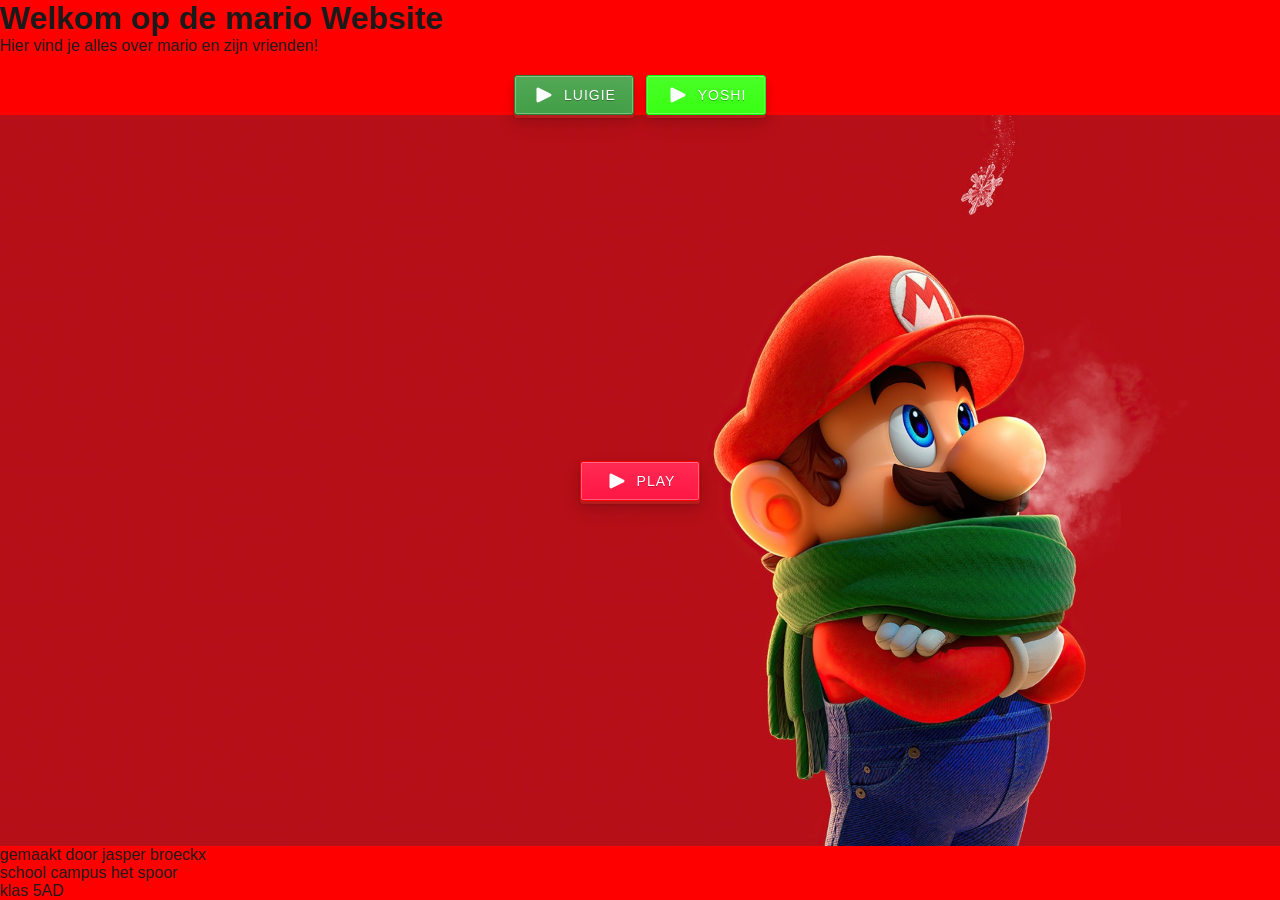
==== index.html @ 785d80b9 "Update index.html" ====
<!DOCTYPE html>
<html lang="nl-BE">
<head>
    <meta charset="UTF-8">
    <meta name="viewport" content="width=device-width, initial-scale=1.0">
    <title>Yoshi Website</title>
    <link rel="stylesheet" href="CSS/styles.css">
</head>
<body>
    <h1>Welkom op de mario Website</h1>
    <p>Hier vind je alles over mario en zijn vrienden!</p>

    <!-- From Uiverse.io by elijahgummer -->
    <div class="button-row">
      <button class="button-with-icon luigi">
        <svg
          class="icon"
          id="Play"
          viewBox="0 0 48 48"
          xmlns="http://www.w3.org/2000/svg"
        >
          <path
            class="color000000 svgShape"
            fill="#ffffff"
            d="M12 39c-.549 0-1.095-.15-1.578-.447A3.008 3.008 0 0 1 9 36V12c0-1.041.54-2.007 1.422-2.553a3.014 3.014 0 0 1 2.919-.132l24 12a3.003 3.003 0 0 1 0 5.37l-24 12c-.42.21-.885.315-1.341.315z"
          ></path>
        </svg>
        <span class="text">luigie</span>
      </button>
      <button class="button-with-icon yoshi">
        <svg
          class="icon"
          id="Play2"
          viewBox="0 0 48 48"
          xmlns="http://www.w3.org/2000/svg"
        >
          <path
            class="color000000 svgShape"
            fill="#ffffff"
            d="M12 39c-.549 0-1.095-.15-1.578-.447A3.008 3.008 0 0 1 9 36V12c0-1.041.54-2.007 1.422-2.553a3.014 3.014 0 0 1 2.919-.132l24 12a3.003 3.003 0 0 1 0 5.37l-24 12c-.42.21-.885.315-1.341.315z"
          ></path>
        </svg>
        <span class="text">yoshi</span>
      </button>
    </div>
    <div class="center-area">
      <button class="button-with-icon">
        <svg
          class="icon"
          id="Play3"
          viewBox="0 0 48 48"
          xmlns="http://www.w3.org/2000/svg"
        >
          <path
            class="color000000 svgShape"
            fill="#ffffff"
            d="M12 39c-.549 0-1.095-.15-1.578-.447A3.008 3.008 0 0 1 9 36V12c0-1.041.54-2.007 1.422-2.553a3.014 3.014 0 0 1 2.919-.132l24 12a3.003 3.003 0 0 1 0 5.37l-24 12c-.42.21-.885.315-1.341.315z"
          ></path>
        </svg>
        <span class="text">Play</span>
      </button>
    </div>
    <script src="js/index.js"></script>
    <footer>
        <p>gemaakt door jasper broeckx</p>
        <p>school campus het spoor</p>
        <p>klas 5AD</p>
    </footer>
</body>
</html>
---- CSS/styles.css ----
* { box-sizing: border-box; margin: 0; padding: 0; }

body {
  font-family: "Trebuchet MS", Arial, sans-serif;
  background: #ff0000;
  color: #1a1a1a;
  min-height: 100vh;
  display: flex;
  flex-direction: column;
}

/* Index page styles */
.button-row {
  display: flex;
  gap: 12px;
  align-items: center;
  margin-top: 20px;
  justify-content: center;
}

.center-area {
  flex: 1;
  display: flex;
  align-items: center;
  justify-content: center;
  width: 100%;
  background: url('../media/super-mario-fr-1920x1201.jpg') center bottom / cover no-repeat;
}

.button-with-icon {
  overflow: hidden;
  display: inline-flex;
  align-items: center;
  justify-content: center;
  border: 1px solid #ff0000;
  font-family: "Istok Web", sans-serif;
  letter-spacing: 1px;
  padding: 0 12px;
  text-align: center;
  width: 120px;
  height: 40px;
  font-size: 14px;
  text-transform: uppercase;
  font-weight: normal;
  border-radius: 3px;
  outline: none;
  user-select: none;
  cursor: pointer;
  transform: translateY(0px);
  position: relative;
  box-shadow:
    inset 0 30px 30px -15px rgba(255, 255, 255, 0.1),
    inset 0 0 0 1px rgba(255, 255, 255, 0.3),
    inset 0 1px 20px rgba(0, 0, 0, 0),
    0 3px 0 #b71c1c,
    0 3px 2px rgba(0, 0, 0, 0.2),
    0 5px 10px rgba(0, 0, 0, 0.1),
    0 10px 20px rgba(0, 0, 0, 0.1);
  background: #ff1744;
  color: white;
  text-shadow: 0 1px 0 rgba(0, 0, 0, 0.3);
  transition: 150ms all ease-in-out;
}

.button-with-icon .icon {
  margin-right: 8px;
  width: 24px;
  height: 24px;
  transition: all 0.5s ease-in-out;
}

.button-with-icon:active {
  transform: translateY(3px);
  box-shadow:
    inset 0 16px 2px -15px rgba(0, 0, 0, 0),
    inset 0 0 0 1px rgba(255, 255, 255, 0.15),
    inset 0 1px 20px rgba(0, 0, 0, 0.1),
    0 0 0 #ff0000,
    0 0 0 2px rgba(255, 255, 255, 0.5),
    0 0 0 rgba(255, 0, 0, 0),
    0 0 0 rgba(0, 0, 0, 0);
}

.button-with-icon:hover .text {
  transform: translateX(80px);
}

.button-with-icon:hover .icon {
  transform: translate(23px);
}

.text {
  transition: all 0.5s ease-in-out;
}

.yoshi {
  background: #39ff14;
  border-color: #00ff00;
}

.luigi {
  background: #43a047;
  border-color: #2e7d32;
}

/* Game page styles */
.card {
  background: #fff;
  border: 4px solid #000;
  border-radius: 8px;
  padding: 20px;
  text-align: center;
  margin-bottom: 40px;
}

#score {
  font-size: 24px;
  font-weight: bold;
  margin-bottom: 20px;
}

#clicker {
  padding: 15px 30px;
  font-size: 18px;
  background: #d32f2f;
  color: white;
  border: none;
  border-radius: 4px;
  cursor: pointer;
  font-weight: bold;
}

#clicker:hover {
  background: #b71c1c;
}

#clicker:active {
  transform: scale(0.95);
}
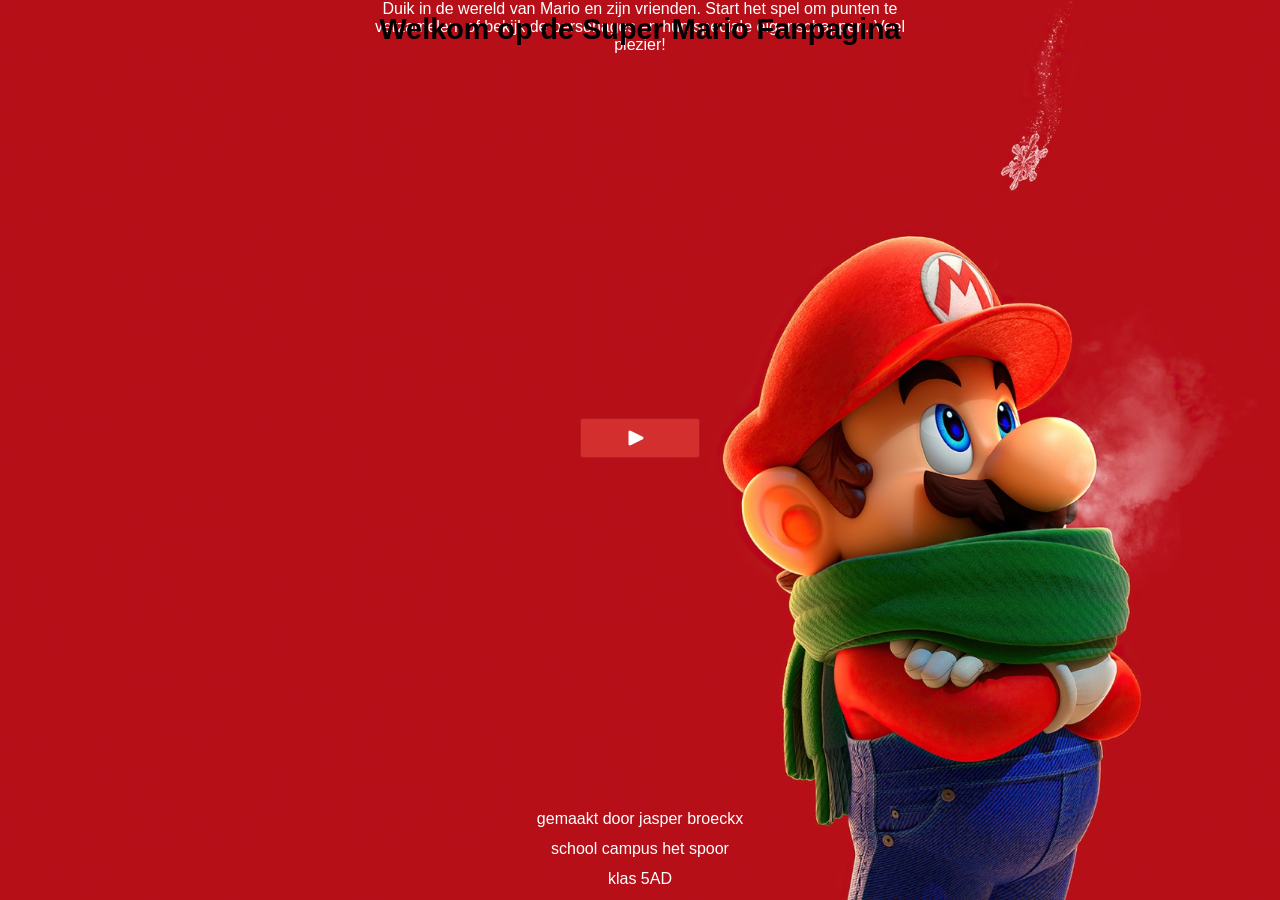
==== commit 3b0d8d13: "Make button text accessible; add Luigi/Yoshi Convert .button-with-icon .text to a visually-hidden pa" ====
--- a/index.html
+++ b/index.html
@@ -3,48 +3,15 @@
 <head>
     <meta charset="UTF-8">
     <meta name="viewport" content="width=device-width, initial-scale=1.0">
-    <title>Yoshi Website</title>
+    <title>mario Website</title>
     <link rel="stylesheet" href="CSS/styles.css">
 </head>
 <body>
-    <h1>Welkom op de mario Website</h1>
-    <p>Hier vind je alles over mario en zijn vrienden!</p>
+    <h1>Welkom op de Super Mario Fanpagina</h1>
+    <p>Duik in de wereld van Mario en zijn vrienden. Start het spel om punten te verzamelen, of bekijk de personages en hun speciale eigenschappen. Veel plezier!</p>
 
-    <!-- From Uiverse.io by elijahgummer -->
-    <div class="button-row">
-      <button class="button-with-icon luigi">
-        <svg
-          class="icon"
-          id="Play"
-          viewBox="0 0 48 48"
-          xmlns="http://www.w3.org/2000/svg"
-        >
-          <path
-            class="color000000 svgShape"
-            fill="#ffffff"
-            d="M12 39c-.549 0-1.095-.15-1.578-.447A3.008 3.008 0 0 1 9 36V12c0-1.041.54-2.007 1.422-2.553a3.014 3.014 0 0 1 2.919-.132l24 12a3.003 3.003 0 0 1 0 5.37l-24 12c-.42.21-.885.315-1.341.315z"
-          ></path>
-        </svg>
-        <span class="text">luigie</span>
-      </button>
-      <button class="button-with-icon yoshi">
-        <svg
-          class="icon"
-          id="Play2"
-          viewBox="0 0 48 48"
-          xmlns="http://www.w3.org/2000/svg"
-        >
-          <path
-            class="color000000 svgShape"
-            fill="#ffffff"
-            d="M12 39c-.549 0-1.095-.15-1.578-.447A3.008 3.008 0 0 1 9 36V12c0-1.041.54-2.007 1.422-2.553a3.014 3.014 0 0 1 2.919-.132l24 12a3.003 3.003 0 0 1 0 5.37l-24 12c-.42.21-.885.315-1.341.315z"
-          ></path>
-        </svg>
-        <span class="text">yoshi</span>
-      </button>
-    </div>
     <div class="center-area">
-      <button class="button-with-icon">
+      <a class="button-with-icon" href="html/game.html" aria-label="Speel">
         <svg
           class="icon"
           id="Play3"
@@ -57,8 +24,8 @@
             d="M12 39c-.549 0-1.095-.15-1.578-.447A3.008 3.008 0 0 1 9 36V12c0-1.041.54-2.007 1.422-2.553a3.014 3.014 0 0 1 2.919-.132l24 12a3.003 3.003 0 0 1 0 5.37l-24 12c-.42.21-.885.315-1.341.315z"
           ></path>
         </svg>
-        <span class="text">Play</span>
-      </button>
+        <span class="text">Speel</span>
+      </a>
     </div>
     <script src="js/index.js"></script>
     <footer>
--- a/CSS/styles.css
+++ b/CSS/styles.css
@@ -1,21 +1,43 @@
 * { box-sizing: border-box; margin: 0; padding: 0; }
 
 body {
-  font-family: "Trebuchet MS", Arial, sans-serif;
-  background: #ff0000;
-  color: #1a1a1a;
+  margin: 0;
   min-height: 100vh;
+  background-image: url('../media/super-mario-fr-1920x1201.jpg');
+  background-size: cover;
+  background-position: center;
+  background-repeat: no-repeat;
+  font-family: sans-serif;
   display: flex;
   flex-direction: column;
+  align-items: center;
+  justify-content: space-between;
 }
 
-/* Index page styles */
+h1 {
+  font-size: 1.8rem;
+  margin: 8px auto 4px;
+  padding: 6px 14px;
+  background-color: transparent;
+  position: absolute;
+  display: inline-block;
+  border-radius: 8px;
+  line-height: 1.1;
+}
+
+p {
+  margin: 0 auto 12px;
+  text-align: center;
+  color: #ffffff;
+  max-width: 560px;
+}
+
+
 .button-row {
   display: flex;
   gap: 12px;
   align-items: center;
   margin-top: 20px;
-  justify-content: center;
 }
 
 .center-area {
@@ -24,7 +46,6 @@
   align-items: center;
   justify-content: center;
   width: 100%;
-  background: url('../media/super-mario-fr-1920x1201.jpg') center bottom / cover no-repeat;
 }
 
 .button-with-icon {
@@ -32,7 +53,7 @@
   display: inline-flex;
   align-items: center;
   justify-content: center;
-  border: 1px solid #ff0000;
+  border: 1px solid #b71c1c;
   font-family: "Istok Web", sans-serif;
   letter-spacing: 1px;
   padding: 0 12px;
@@ -48,17 +69,8 @@
   cursor: pointer;
   transform: translateY(0px);
   position: relative;
-  box-shadow:
-    inset 0 30px 30px -15px rgba(255, 255, 255, 0.1),
-    inset 0 0 0 1px rgba(255, 255, 255, 0.3),
-    inset 0 1px 20px rgba(0, 0, 0, 0),
-    0 3px 0 #b71c1c,
-    0 3px 2px rgba(0, 0, 0, 0.2),
-    0 5px 10px rgba(0, 0, 0, 0.1),
-    0 10px 20px rgba(0, 0, 0, 0.1);
-  background: #ff1744;
+  background: #d32f2f;
   color: white;
-  text-shadow: 0 1px 0 rgba(0, 0, 0, 0.3);
   transition: 150ms all ease-in-out;
 }
 
@@ -71,46 +83,41 @@
 
 .button-with-icon:active {
   transform: translateY(3px);
-  box-shadow:
-    inset 0 16px 2px -15px rgba(0, 0, 0, 0),
-    inset 0 0 0 1px rgba(255, 255, 255, 0.15),
-    inset 0 1px 20px rgba(0, 0, 0, 0.1),
-    0 0 0 #ff0000,
-    0 0 0 2px rgba(255, 255, 255, 0.5),
-    0 0 0 rgba(255, 0, 0, 0),
-    0 0 0 rgba(0, 0, 0, 0);
-}
-
-.button-with-icon:hover .text {
-  transform: translateX(80px);
 }
 
 .button-with-icon:hover .icon {
   transform: translate(23px);
 }
 
-.text {
-  transition: all 0.5s ease-in-out;
+/* Visually hide button text but keep it available for screen readers */
+.button-with-icon .text {
+  position: absolute;
+  width: 1px;
+  height: 1px;
+  padding: 0;
+  margin: -1px;
+  overflow: hidden;
+  clip-path: inset(50%);
+  white-space: nowrap;
+  border: 0;
 }
 
-.yoshi {
-  background: #39ff14;
+.button-with-icon.yoshi {
+  background-color: #39ff14;
   border-color: #00ff00;
+  background-image: url('../media/yoshi_egg.png');
+  background-position: right 12px center;
+  background-size: 24px;
+  background-repeat: no-repeat;
 }
 
-.luigi {
-  background: #43a047;
+.button-with-icon.luigi {
+  background-color: #43a047;
   border-color: #2e7d32;
-}
-
-/* Game page styles */
-.card {
-  background: #fff;
-  border: 4px solid #000;
-  border-radius: 8px;
-  padding: 20px;
-  text-align: center;
-  margin-bottom: 40px;
+  background-image: url('../media/luigi.png');
+  background-position: right 12px center;
+  background-size: 24px;
+  background-repeat: no-repeat;
 }
 
 #score {
@@ -136,4 +143,23 @@
 
 #clicker:active {
   transform: scale(0.95);
+}
+
+/* Force back button (Terug) to match red style and hide its visible text */
+.button-with-icon[aria-label="Terug"] {
+  background: #d32f2f !important;
+  border: 1px solid #b71c1c !important;
+  color: #fff !important;
+}
+
+.button-with-icon[aria-label="Terug"] .text {
+  position: absolute;
+  width: 1px;
+  height: 1px;
+  padding: 0;
+  margin: -1px;
+  overflow: hidden;
+  clip-path: inset(50%);
+  white-space: nowrap;
+  border: 0;
 }
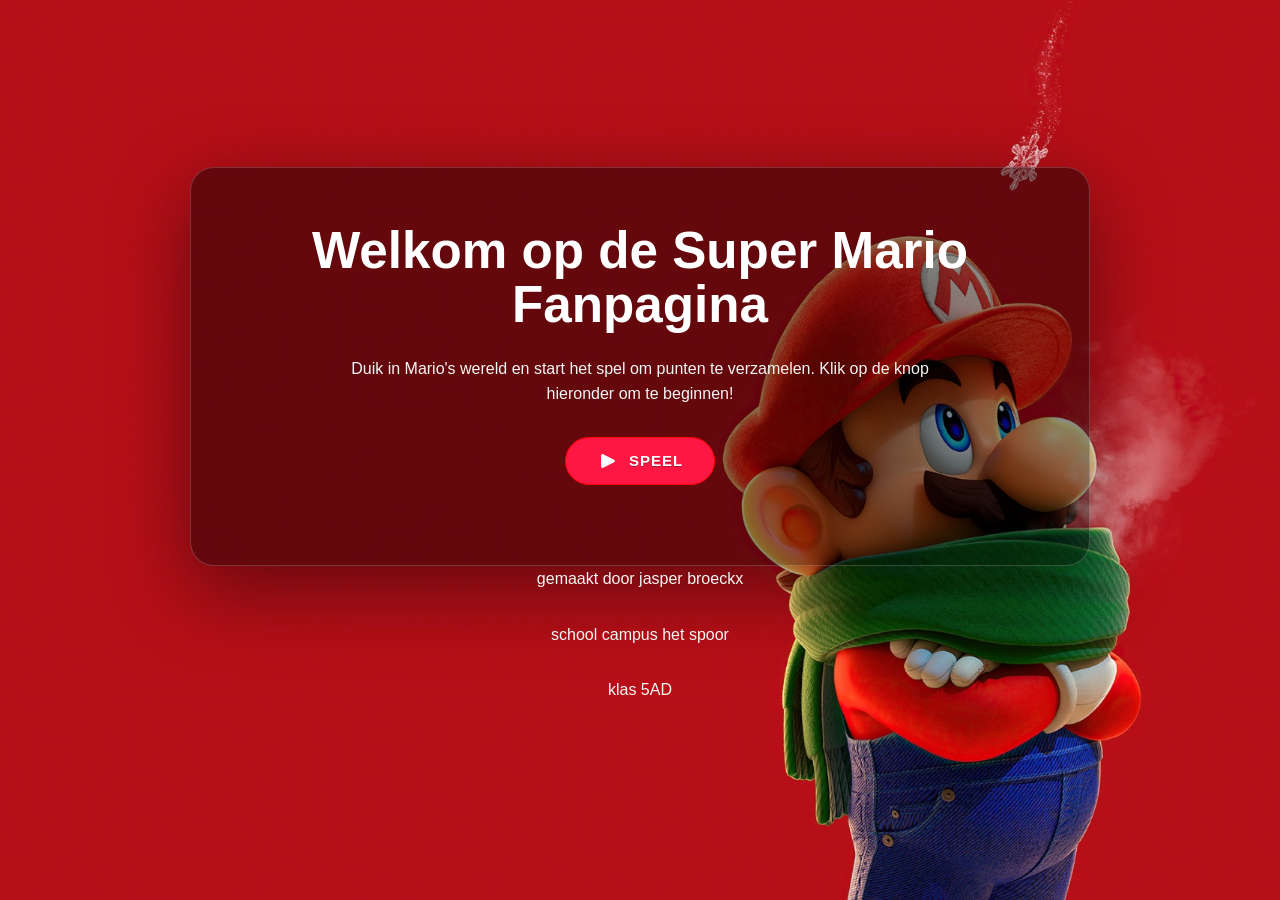
==== commit 7557eaa6: "Polish UI: buttons, layout, back link Convert the in-page back button to a real anchor and update st" ====
--- a/index.html
+++ b/index.html
@@ -7,26 +7,29 @@
     <link rel="stylesheet" href="CSS/styles.css">
 </head>
 <body>
-    <h1>Welkom op de Super Mario Fanpagina</h1>
-    <p>Duik in de wereld van Mario en zijn vrienden. Start het spel om punten te verzamelen, of bekijk de personages en hun speciale eigenschappen. Veel plezier!</p>
+    <main class="hero">
+      <h1>Welkom op de Super Mario Fanpagina</h1>
+      <p>Duik in Mario's wereld en start het spel om punten te verzamelen. Klik op de knop hieronder om te beginnen!</p>
 
-    <div class="center-area">
-      <a class="button-with-icon" href="html/game.html" aria-label="Speel">
-        <svg
-          class="icon"
-          id="Play3"
-          viewBox="0 0 48 48"
-          xmlns="http://www.w3.org/2000/svg"
-        >
-          <path
-            class="color000000 svgShape"
-            fill="#ffffff"
-            d="M12 39c-.549 0-1.095-.15-1.578-.447A3.008 3.008 0 0 1 9 36V12c0-1.041.54-2.007 1.422-2.553a3.014 3.014 0 0 1 2.919-.132l24 12a3.003 3.003 0 0 1 0 5.37l-24 12c-.42.21-.885.315-1.341.315z"
-          ></path>
-        </svg>
-        <span class="text">Speel</span>
-      </a>
-    </div>
+      <div class="center-area">
+        <a class="button-with-icon" href="html/game.html" aria-label="Speel">
+          <svg
+            class="icon"
+            id="Play3"
+            viewBox="0 0 48 48"
+            xmlns="http://www.w3.org/2000/svg"
+          >
+            <path
+              class="color000000 svgShape"
+              fill="#ffffff"
+              d="M12 39c-.549 0-1.095-.15-1.578-.447A3.008 3.008 0 0 1 9 36V12c0-1.041.54-2.007 1.422-2.553a3.014 3.014 0 0 1 2.919-.132l24 12a3.003 3.003 0 0 1 0 5.37l-24 12c-.42.21-.885.315-1.341.315z"
+            ></path>
+          </svg>
+          <span class="text">Speel</span>
+        </a>
+      </div>
+    </main>
+
     <script src="js/index.js"></script>
     <footer>
         <p>gemaakt door jasper broeckx</p>
--- a/CSS/styles.css
+++ b/CSS/styles.css
@@ -1,43 +1,57 @@
 * { box-sizing: border-box; margin: 0; padding: 0; }
 
 body {
-  margin: 0;
+  font-family: "Trebuchet MS", Arial, sans-serif;
+  background: url('../media/super-mario-fr-1920x1201.jpg') center top / cover no-repeat;
+  color: #ffffff;
   min-height: 100vh;
-  background-image: url('../media/super-mario-fr-1920x1201.jpg');
-  background-size: cover;
-  background-position: center;
-  background-repeat: no-repeat;
-  font-family: sans-serif;
+  display: flex;
+  flex-direction: column;
+  position: relative;
+  align-items: center;
+  justify-content: center;
+}
+
+.hero {
+  width: min(100%, 900px);
   display: flex;
   flex-direction: column;
   align-items: center;
-  justify-content: space-between;
+  justify-content: center;
+  text-align: center;
+  padding: 48px 20px 80px;
+  background: rgba(0, 0, 0, 0.45);
+  border-radius: 24px;
+  border: 1px solid rgba(255, 255, 255, 0.18);
+  box-shadow: 0 24px 80px rgba(0, 0, 0, 0.45);
 }
 
 h1 {
-  font-size: 1.8rem;
-  margin: 8px auto 4px;
-  padding: 6px 14px;
-  background-color: transparent;
-  position: absolute;
-  display: inline-block;
-  border-radius: 8px;
-  line-height: 1.1;
+  font-size: clamp(2rem, 4vw, 3.2rem);
+  margin: 0 0 16px;
+  padding: 8px 16px;
+  color: #ffffff;
+  border-radius: 12px;
+  line-height: 1.05;
 }
 
 p {
-  margin: 0 auto 12px;
+  margin: 0 0 30px;
   text-align: center;
-  color: #ffffff;
-  max-width: 560px;
+  color: #f5f5f5;
+  max-width: 640px;
+  font-size: 1rem;
+  line-height: 1.6;
 }
 
-
+/* Index page styles */
 .button-row {
   display: flex;
+  flex-direction: column;
   gap: 12px;
   align-items: center;
   margin-top: 20px;
+  justify-content: center;
 }
 
 .center-area {
@@ -46,6 +60,7 @@
   align-items: center;
   justify-content: center;
   width: 100%;
+  background: none;
 }
 
 .button-with-icon {
@@ -53,71 +68,73 @@
   display: inline-flex;
   align-items: center;
   justify-content: center;
-  border: 1px solid #b71c1c;
+  position: relative;
+  border: 1px solid #ff0000;
   font-family: "Istok Web", sans-serif;
   letter-spacing: 1px;
-  padding: 0 12px;
+  padding: 0 16px;
   text-align: center;
-  width: 120px;
-  height: 40px;
-  font-size: 14px;
+  min-width: 150px;
+  height: 48px;
+  font-size: 15px;
   text-transform: uppercase;
-  font-weight: normal;
-  border-radius: 3px;
+  font-weight: 700;
+  border-radius: 999px;
   outline: none;
   user-select: none;
   cursor: pointer;
   transform: translateY(0px);
-  position: relative;
-  background: #d32f2f;
+  background: #ff1744;
   color: white;
+  text-decoration: none;
+  text-shadow: 0 1px 0 rgba(0, 0, 0, 0.3);
   transition: 150ms all ease-in-out;
 }
 
 .button-with-icon .icon {
-  margin-right: 8px;
-  width: 24px;
-  height: 24px;
-  transition: all 0.5s ease-in-out;
+  margin-right: 10px;
+  width: 22px;
+  height: 22px;
+  transition: transform 0.3s ease-in-out;
+}
+
+.button-with-icon:hover {
+  transform: translateY(-2px);
+  box-shadow: 0 14px 30px rgba(255, 0, 0, 0.22);
 }
 
 .button-with-icon:active {
   transform: translateY(3px);
+  box-shadow:
+    inset 0 16px 2px -15px rgba(0, 0, 0, 0),
+    inset 0 0 0 1px rgba(255, 255, 255, 0.15),
+    inset 0 1px 20px rgba(0, 0, 0, 0.1),
+    0 0 0 #ff0000,
+    0 0 0 2px rgba(255, 255, 255, 0.5),
+    0 0 0 rgba(255, 0, 0, 0),
+    0 0 0 rgba(0, 0, 0, 0);
+}
+
+.button-with-icon:hover .text {
+  transform: translateX(4px);
 }
 
 .button-with-icon:hover .icon {
-  transform: translate(23px);
+  transform: translateX(4px);
 }
 
-/* Visually hide button text but keep it available for screen readers */
-.button-with-icon .text {
-  position: absolute;
-  width: 1px;
-  height: 1px;
-  padding: 0;
-  margin: -1px;
-  overflow: hidden;
-  clip-path: inset(50%);
-  white-space: nowrap;
-  border: 0;
+.text {
+  transition: all 0.5s ease-in-out;
 }
 
-.button-with-icon.yoshi {
-  background-color: #39ff14;
+.yoshi {
+  background: #39ff14;
   border-color: #00ff00;
-  background-image: url('../media/yoshi_egg.png');
-  background-position: right 12px center;
-  background-size: 24px;
-  background-repeat: no-repeat;
 }
 
-.button-with-icon.luigi {
-  background-color: #43a047;
+.luigi {
+  background: #43a047;
   border-color: #2e7d32;
-  background-image: url('../media/luigi.png');
-  background-position: right 12px center;
-  background-size: 24px;
-  background-repeat: no-repeat;
 }
 
 #score {
@@ -143,23 +160,4 @@
 
 #clicker:active {
   transform: scale(0.95);
-}
-
-/* Force back button (Terug) to match red style and hide its visible text */
-.button-with-icon[aria-label="Terug"] {
-  background: #d32f2f !important;
-  border: 1px solid #b71c1c !important;
-  color: #fff !important;
-}
-
-.button-with-icon[aria-label="Terug"] .text {
-  position: absolute;
-  width: 1px;
-  height: 1px;
-  padding: 0;
-  margin: -1px;
-  overflow: hidden;
-  clip-path: inset(50%);
-  white-space: nowrap;
-  border: 0;
 }
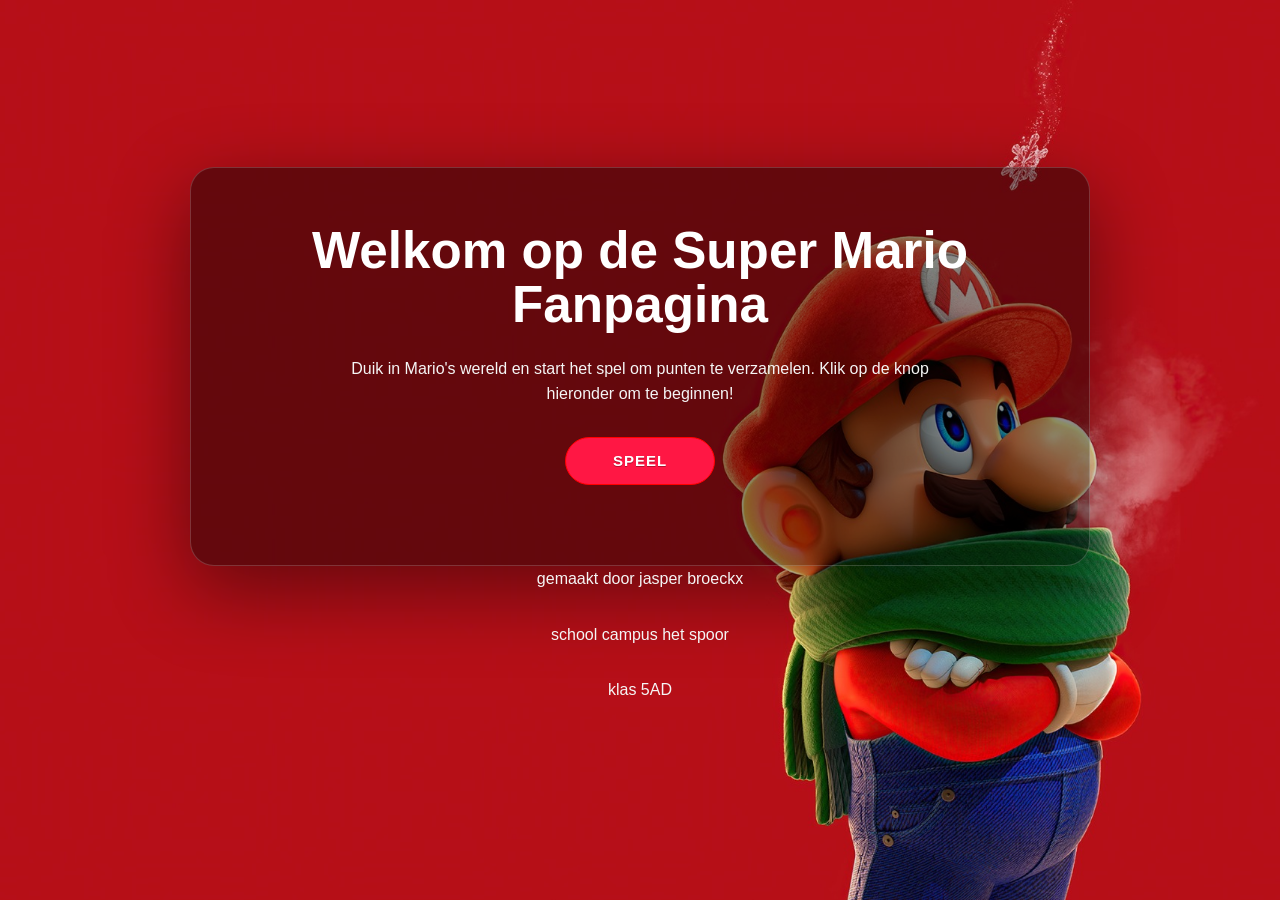
==== commit a744cfb8: "Update index.html" ====
--- a/index.html
+++ b/index.html
@@ -13,18 +13,6 @@
 
       <div class="center-area">
         <a class="button-with-icon" href="html/game.html" aria-label="Speel">
-          <svg
-            class="icon"
-            id="Play3"
-            viewBox="0 0 48 48"
-            xmlns="http://www.w3.org/2000/svg"
-          >
-            <path
-              class="color000000 svgShape"
-              fill="#ffffff"
-              d="M12 39c-.549 0-1.095-.15-1.578-.447A3.008 3.008 0 0 1 9 36V12c0-1.041.54-2.007 1.422-2.553a3.014 3.014 0 0 1 2.919-.132l24 12a3.003 3.003 0 0 1 0 5.37l-24 12c-.42.21-.885.315-1.341.315z"
-            ></path>
-          </svg>
           <span class="text">Speel</span>
         </a>
       </div>
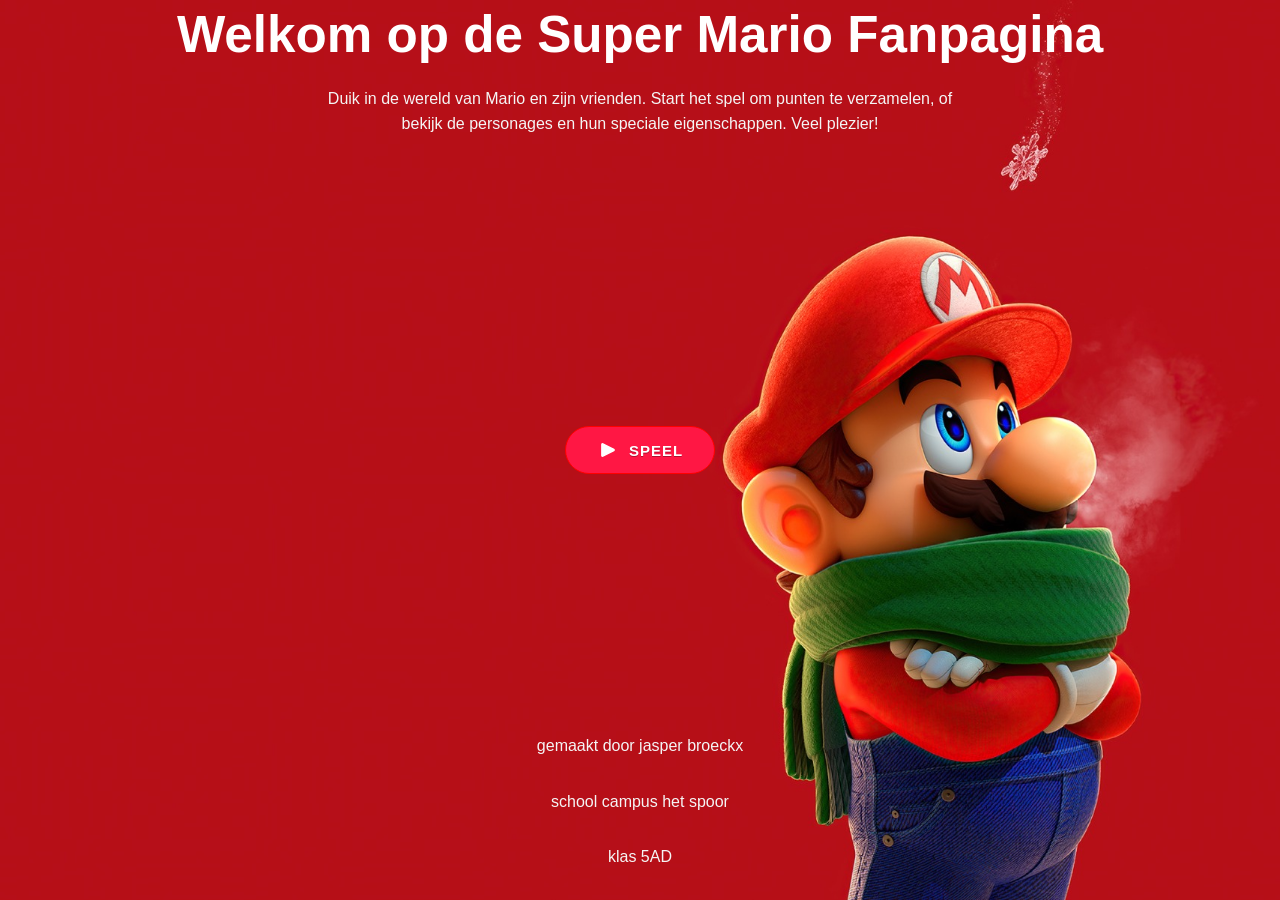
==== commit 83d0b319: "Update index.html" ====
--- a/index.html
+++ b/index.html
@@ -7,17 +7,26 @@
     <link rel="stylesheet" href="CSS/styles.css">
 </head>
 <body>
-    <main class="hero">
-      <h1>Welkom op de Super Mario Fanpagina</h1>
-      <p>Duik in Mario's wereld en start het spel om punten te verzamelen. Klik op de knop hieronder om te beginnen!</p>
+    <h1>Welkom op de Super Mario Fanpagina</h1>
+    <p>Duik in de wereld van Mario en zijn vrienden. Start het spel om punten te verzamelen, of bekijk de personages en hun speciale eigenschappen. Veel plezier!</p>
 
-      <div class="center-area">
-        <a class="button-with-icon" href="html/game.html" aria-label="Speel">
-          <span class="text">Speel</span>
-        </a>
-      </div>
-    </main>
-
+    <div class="center-area">
+      <a class="button-with-icon" href="html/game.html" aria-label="Speel">
+        <svg
+          class="icon"
+          id="Play3"
+          viewBox="0 0 48 48"
+          xmlns="http://www.w3.org/2000/svg"
+        >
+          <path
+            class="color000000 svgShape"
+            fill="#ffffff"
+            d="M12 39c-.549 0-1.095-.15-1.578-.447A3.008 3.008 0 0 1 9 36V12c0-1.041.54-2.007 1.422-2.553a3.014 3.014 0 0 1 2.919-.132l24 12a3.003 3.003 0 0 1 0 5.37l-24 12c-.42.21-.885.315-1.341.315z"
+          ></path>
+        </svg>
+        <span class="text">Speel</span>
+      </a>
+    </div>
     <script src="js/index.js"></script>
     <footer>
         <p>gemaakt door jasper broeckx</p>
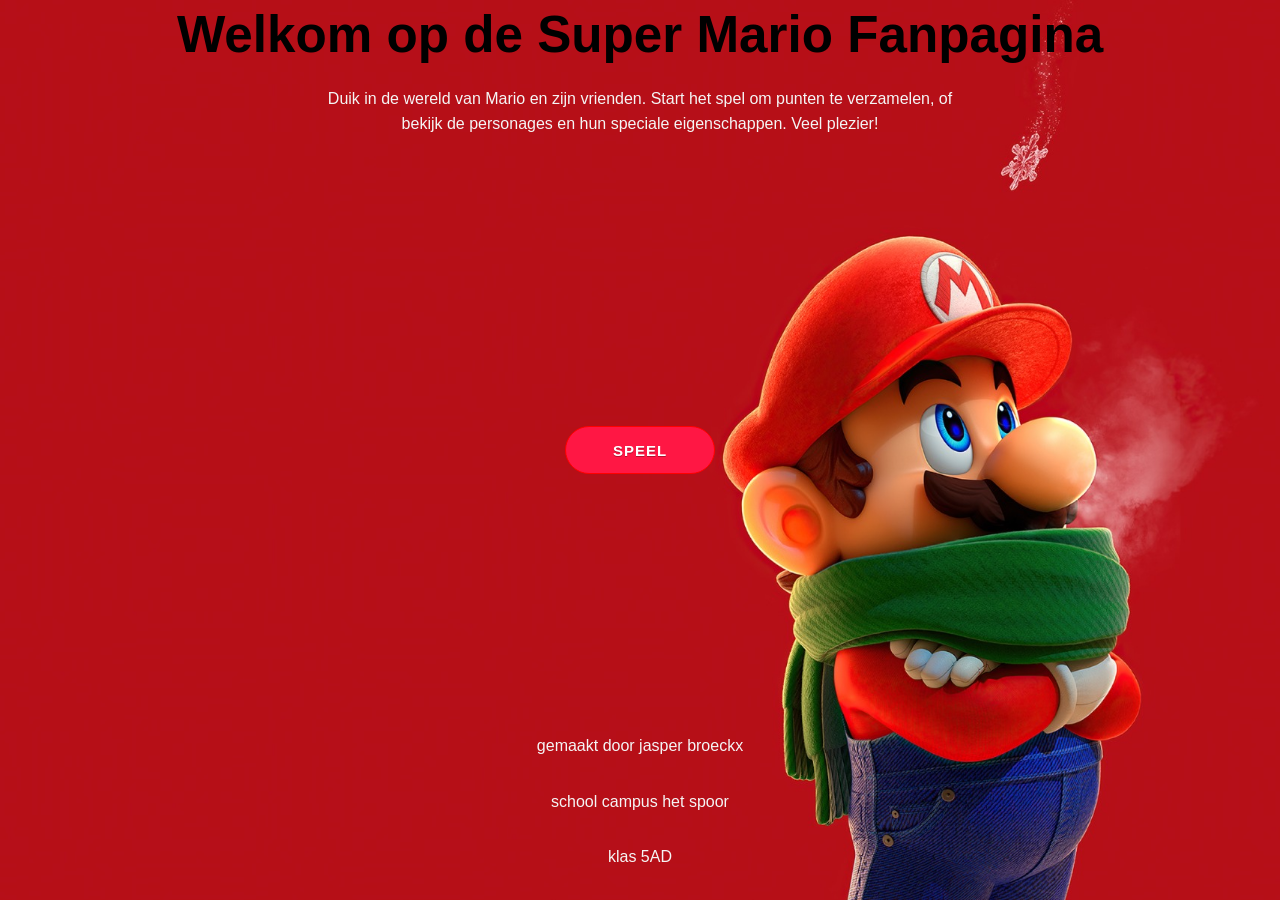
==== commit 00cde679: "Refactor buttons to image-based character cards Replace SVG/icon buttons with image-based character " ====
--- a/index.html
+++ b/index.html
@@ -8,22 +8,14 @@
 </head>
 <body>
     <h1>Welkom op de Super Mario Fanpagina</h1>
-    <p>Duik in de wereld van Mario en zijn vrienden. Start het spel om punten te verzamelen, of bekijk de personages en hun speciale eigenschappen. Veel plezier!</p>
+    <p>Duik in de wereld van Mario en zijn vrienden. 
+      Start het spel om punten te verzamelen, 
+      of bekijk de personages en hun speciale eigenschappen.
+      Veel plezier!
+    </p>
 
     <div class="center-area">
-      <a class="button-with-icon" href="html/game.html" aria-label="Speel">
-        <svg
-          class="icon"
-          id="Play3"
-          viewBox="0 0 48 48"
-          xmlns="http://www.w3.org/2000/svg"
-        >
-          <path
-            class="color000000 svgShape"
-            fill="#ffffff"
-            d="M12 39c-.549 0-1.095-.15-1.578-.447A3.008 3.008 0 0 1 9 36V12c0-1.041.54-2.007 1.422-2.553a3.014 3.014 0 0 1 2.919-.132l24 12a3.003 3.003 0 0 1 0 5.37l-24 12c-.42.21-.885.315-1.341.315z"
-          ></path>
-        </svg>
+      <a class="play-button" href="html/game.html" aria-label="Speel">
         <span class="text">Speel</span>
       </a>
     </div>
--- a/CSS/styles.css
+++ b/CSS/styles.css
@@ -12,25 +12,12 @@
   justify-content: center;
 }
 
-.hero {
-  width: min(100%, 900px);
-  display: flex;
-  flex-direction: column;
-  align-items: center;
-  justify-content: center;
-  text-align: center;
-  padding: 48px 20px 80px;
-  background: rgba(0, 0, 0, 0.45);
-  border-radius: 24px;
-  border: 1px solid rgba(255, 255, 255, 0.18);
-  box-shadow: 0 24px 80px rgba(0, 0, 0, 0.45);
-}
 
 h1 {
   font-size: clamp(2rem, 4vw, 3.2rem);
   margin: 0 0 16px;
   padding: 8px 16px;
-  color: #ffffff;
+  color: #000000;
   border-radius: 12px;
   line-height: 1.05;
 }
@@ -44,15 +31,8 @@
   line-height: 1.6;
 }
 
-/* Index page styles */
-.button-row {
-  display: flex;
-  flex-direction: column;
-  gap: 12px;
-  align-items: center;
-  margin-top: 20px;
-  justify-content: center;
-}
+
+
 
 .center-area {
   flex: 1;
@@ -63,63 +43,38 @@
   background: none;
 }
 
-.button-with-icon {
-  overflow: hidden;
+.play-button {
   display: inline-flex;
   align-items: center;
   justify-content: center;
-  position: relative;
-  border: 1px solid #ff0000;
-  font-family: "Istok Web", sans-serif;
-  letter-spacing: 1px;
-  padding: 0 16px;
-  text-align: center;
+  overflow: hidden;
   min-width: 150px;
   height: 48px;
-  font-size: 15px;
+  padding: 0 16px;
+  border: 1px solid #ff0000;
+  border-radius: 999px;
+  font: 700 15px/1 "Istok Web", sans-serif;
+  letter-spacing: 1px;
   text-transform: uppercase;
-  font-weight: 700;
-  border-radius: 999px;
+  text-align: center;
+  color: #fff;
+  background: #ff1744;
+  text-decoration: none;
+  text-shadow: 0 1px 0 rgba(0, 0, 0, 0.3);
   outline: none;
   user-select: none;
   cursor: pointer;
-  transform: translateY(0px);
-  background: #ff1744;
-  color: white;
-  text-decoration: none;
-  text-shadow: 0 1px 0 rgba(0, 0, 0, 0.3);
   transition: 150ms all ease-in-out;
 }
 
-.button-with-icon .icon {
+.play-button .icon {
   margin-right: 10px;
   width: 22px;
   height: 22px;
   transition: transform 0.3s ease-in-out;
 }
 
-.button-with-icon:hover {
-  transform: translateY(-2px);
-  box-shadow: 0 14px 30px rgba(255, 0, 0, 0.22);
-}
-
-.button-with-icon:active {
-  transform: translateY(3px);
-  box-shadow:
-    inset 0 16px 2px -15px rgba(0, 0, 0, 0),
-    inset 0 0 0 1px rgba(255, 255, 255, 0.15),
-    inset 0 1px 20px rgba(0, 0, 0, 0.1),
-    0 0 0 #ff0000,
-    0 0 0 2px rgba(255, 255, 255, 0.5),
-    0 0 0 rgba(255, 0, 0, 0),
-    0 0 0 rgba(0, 0, 0, 0);
-}
-
-.button-with-icon:hover .text {
-  transform: translateX(4px);
-}
-
-.button-with-icon:hover .icon {
+.play-button:hover .icon {
   transform: translateX(4px);
 }
 
@@ -127,37 +82,8 @@
   transition: all 0.5s ease-in-out;
 }
 
-.yoshi {
-  background: #39ff14;
-  border-color: #00ff00;
-}
-
-.luigi {
-  background: #43a047;
-  border-color: #2e7d32;
-}
-
 #score {
   font-size: 24px;
   font-weight: bold;
   margin-bottom: 20px;
-}
-
-#clicker {
-  padding: 15px 30px;
-  font-size: 18px;
-  background: #d32f2f;
-  color: white;
-  border: none;
-  border-radius: 4px;
-  cursor: pointer;
-  font-weight: bold;
-}
-
-#clicker:hover {
-  background: #b71c1c;
-}
-
-#clicker:active {
-  transform: scale(0.95);
 }
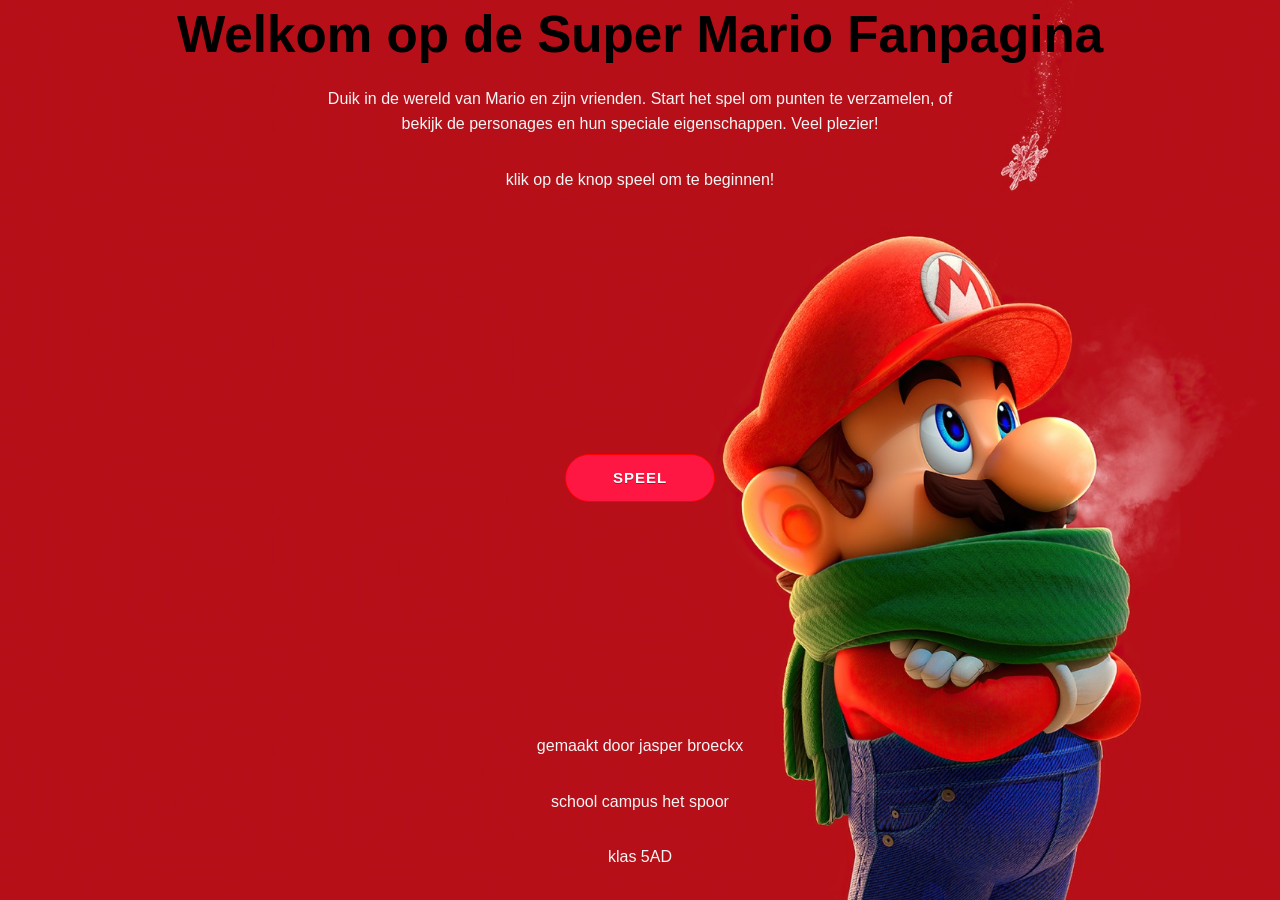
==== commit 875c1277: "Update index.html" ====
--- a/index.html
+++ b/index.html
@@ -13,6 +13,7 @@
       of bekijk de personages en hun speciale eigenschappen.
       Veel plezier!
     </p>
+    <p>klik op de knop speel om te beginnen!</p>
 
     <div class="center-area">
       <a class="play-button" href="html/game.html" aria-label="Speel">
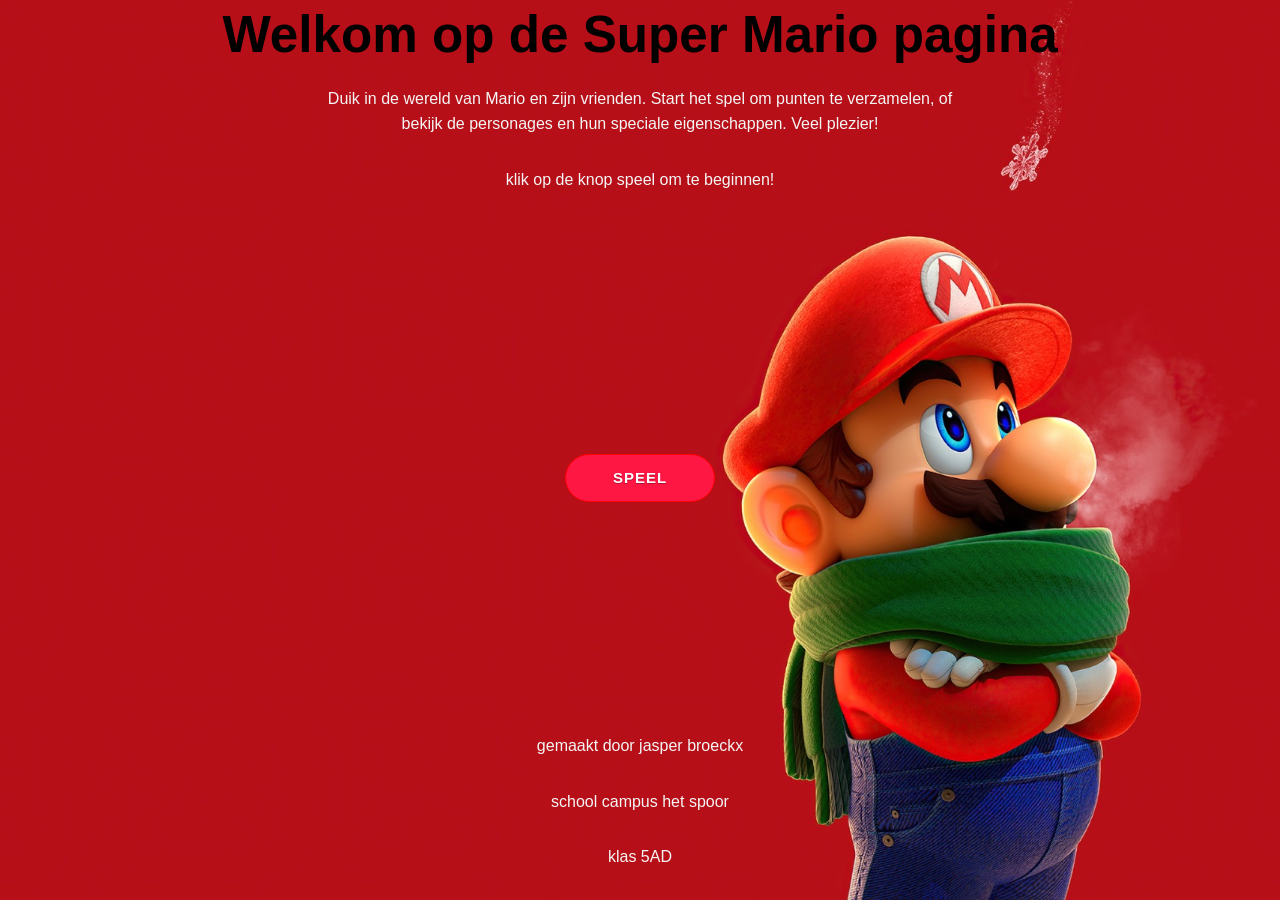
==== commit b80f7cd2: "bob bob" ====
--- a/index.html
+++ b/index.html
@@ -7,7 +7,7 @@
     <link rel="stylesheet" href="CSS/styles.css">
 </head>
 <body>
-    <h1>Welkom op de Super Mario Fanpagina</h1>
+    <h1>Welkom op de Super Mario pagina</h1>
     <p>Duik in de wereld van Mario en zijn vrienden. 
       Start het spel om punten te verzamelen, 
       of bekijk de personages en hun speciale eigenschappen.
